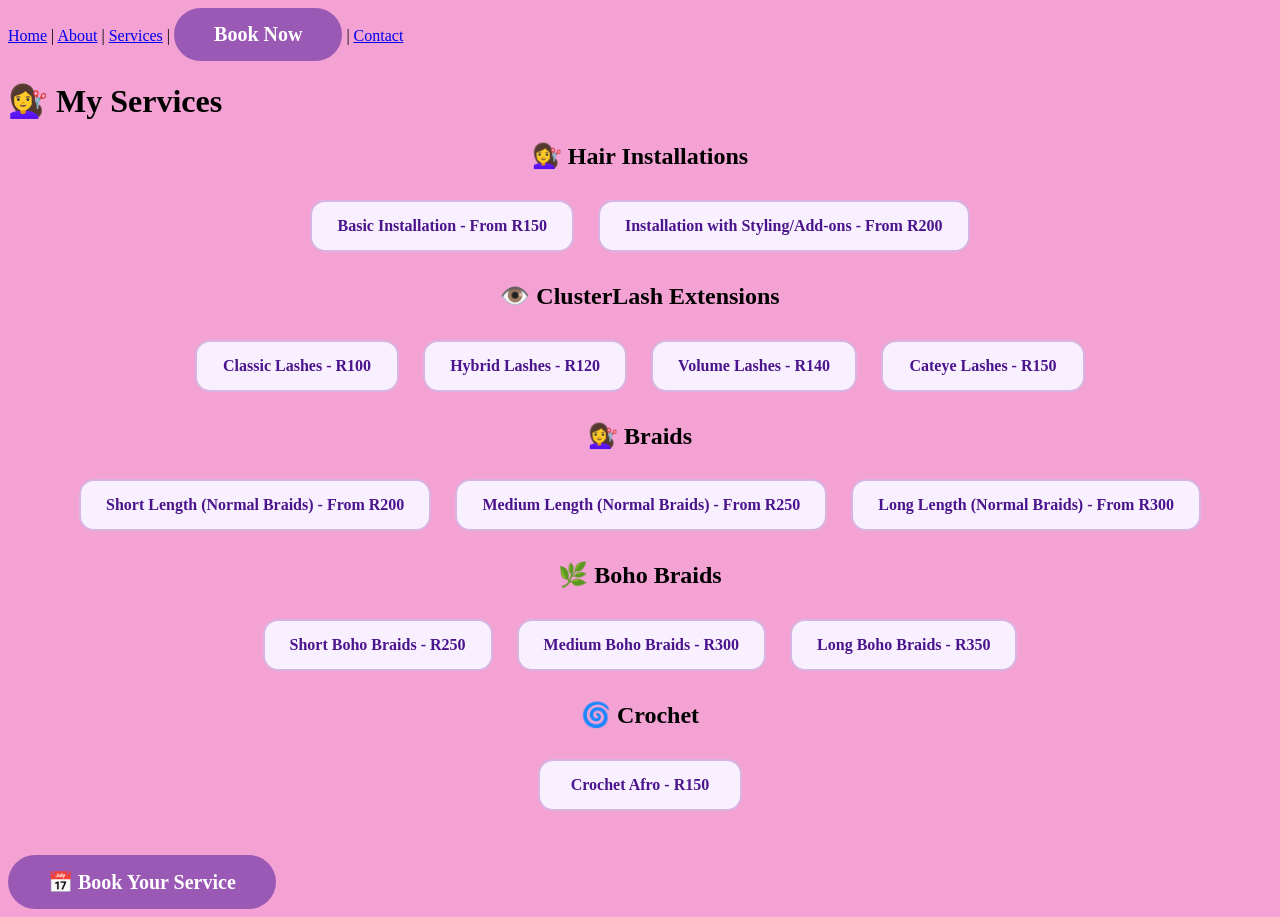
==== services.html @ 902be84c "Javascript" ====
<!DOCTYPE html>
<html>
<head>
    <title>Services - Connie's Beauty Studio</title>
    <link rel="stylesheet" href="styles.css">
</head>
<body>

    <!-- Navigation -->
    <nav>
        <a href="index.html">Home</a> |
        <a href="about.html">About</a> |
        <a href="services.html">Services</a> |
        <a href="booking.html" class="book-btn">Book Now</a> |
        <a href="contact.html">Contact</a>
    </nav>

    <!-- Page Content -->
    <h1>💇‍♀️ My Services</h1>

    <!-- HAIR INSTALLATIONS -->
    <h2>💇‍♀️ Hair Installations</h2>
    <ul>
        <li>Basic Installation - From R150</li>
        <li>Installation with Styling/Add-ons - From R200</li>
    </ul>

    <!-- LASHES -->
    <h2>👁️ ClusterLash Extensions</h2>
    <ul>
        <li>Classic Lashes - R100</li>
        <li>Hybrid Lashes - R120</li>
        <li>Volume Lashes - R140</li>
        <li>Cateye Lashes - R150</li>
    </ul>

    <!-- BRAIDS -->
    <h2>💇‍♀️ Braids</h2>
    <ul>
        <li>Short Length (Normal Braids) - From R200</li>
        <li>Medium Length (Normal Braids) - From R250</li>
        <li>Long Length (Normal Braids) - From R300</li>
    </ul>

    <!-- BOHO BRAIDS -->
    <h2>🌿 Boho Braids</h2>
    <ul>
        <li>Short Boho Braids - R250</li>
        <li>Medium Boho Braids - R300</li>
        <li>Long Boho Braids - R350</li>
    </ul>

    <!-- CROCHET -->
    <h2>🌀 Crochet</h2>
    <ul>
        <li>Crochet Afro - R150</li>
    </ul>

    <br>
    <a href="booking.html" class="book-btn">📅 Book Your Service</a>

</body>
</html>
---- styles.css ----
header{background-color: rgb(224, 116, 224);
    text-align:center
   }

.slogan{
H1{
    color:rgba(8, 0, 7, 0.936);
    font-size: 30px;
    font-weight:bold;
    text-align:center;
    border: radius 10px;
    text-shadow: 0px 0px 20px rgb(8, 7, 0.936)
}
     p{
        color:rgb(79, 3, 79);
        font-style:italic;
        font-size: 16px;
     } 
}
 

 .welcome-section{
    text-align: center;
    font-size: 18px;
    color: #444;
    max-width: 700px;
    margin: 0 auto;
    line-height: 1.8;

 }

h2{
    text-align:center;
}
body{
    background-color:lab(75.9% 35.99 -11.95);
    background-image: horizontal-gradient(to right, #ff00cc, #333399);
    background-size:cover;

    
}


p{
    text-align: center;
    font-size: 18px;
    color: #444;
    max-width: 700px;
    margin: 0 auto;
    line-height: 1.8;
}
.service-container {
    display: flex;
    justify-content: center;
    gap: 25px;
    p{color: yellow;
    }
}

img{
    border: 4px solid #4A148C;
    border-radius: 10px;
}

.service-box {
    text-align: center;
    width: 200px;
}

/* Style the link as a button */
.book-btn {
    display: inline-block;
    background-color: #9B59B6;
    color: white;
    padding: 15px 40px;
    text-decoration: none;
    border-radius: 30px;
    font-size: 20px;
    font-weight: bold;
    text-align: center;
}
.booking{
    text-align: center;
}
.book-btn:hover {
    background-color: #7B1FA2;
    transform: scale(1.05);
}

li {
    list-style: none;
    font-size: 18px;
    padding: 10px 0;
    color: #4A148C;
    font-weight: bold;
}

/* Center the title */
h6 {
    text-align: center;
    color: #4A148C;
    font-size: 20px; 
}

/* Style the container */
ul {
    list-style: none;
    padding: 0;
    text-align: center;
}

/* Style each reason */
li {
    display: inline-block;
    padding: 15px 25px;
    margin: 10px;
    background-color: #f9f0ff;
    border: 2px solid #D8B4E2;
    border-radius: 15px;
    font-size: 16px;
    color: #4A148C;
    font-weight: bold;
    min-width: 150px;
}

@media (max-width: 600px) {

    /* Make images fit the screen */
    img {
        width: 100%;
        height: auto;
    }

    /* Stack the services vertically */
    .service-container {
        flex-direction: column;
        align-items: center;
    }

    /* Make the button full-width */
    .book-btn {
        display: block;
        text-align: center;
        width: 80%;
        margin: 0 auto;
    }

    /* Make navigation links stack */
    nav {
        display: flex;
        flex-direction: column;
        text-align: center;
        gap: 5px;
    }

    /* Stop horizontal scrolling */
    body {
        overflow-x: hidden;
    }
}
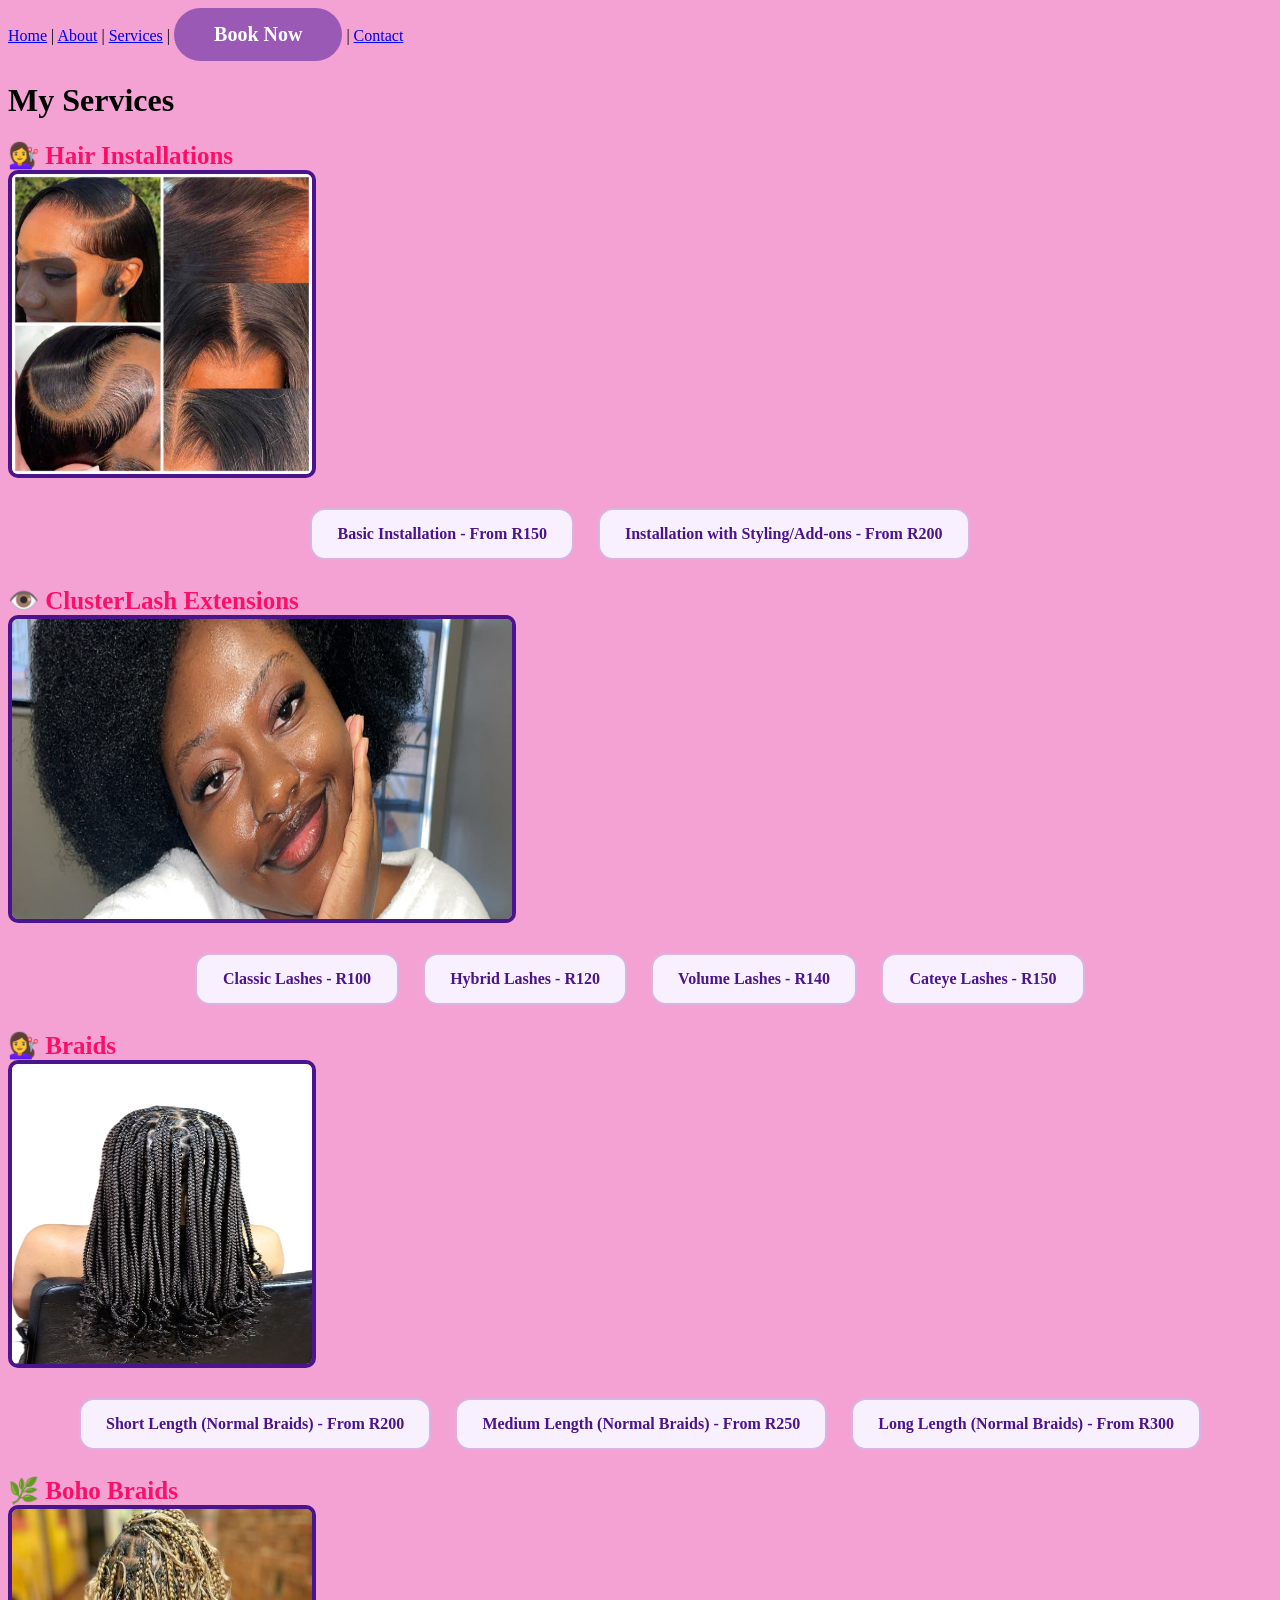
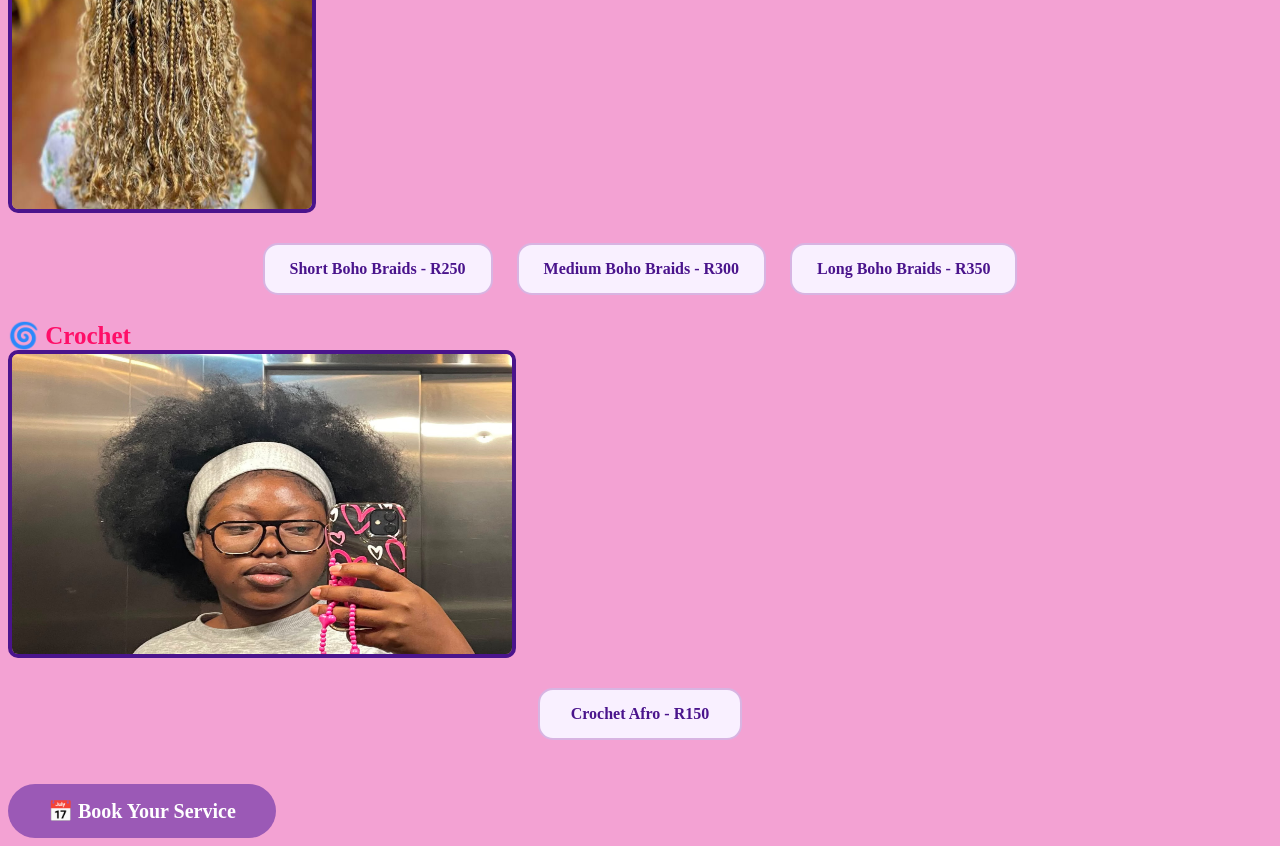
==== commit 9dbc112c: "images addition" ====
--- a/services.html
+++ b/services.html
@@ -16,17 +16,19 @@
     </nav>
 
     <!-- Page Content -->
-    <h1>💇‍♀️ My Services</h1>
+    <h1>My Services</h1>
 
     <!-- HAIR INSTALLATIONS -->
-    <h2>💇‍♀️ Hair Installations</h2>
+    <h7>💇‍♀️ Hair Installations</h7>
+   <br> <img src="images/wig-baby-hair-customization.jpg" alt="Hair Installations" width="300" height="300">
     <ul>
         <li>Basic Installation - From R150</li>
         <li>Installation with Styling/Add-ons - From R200</li>
     </ul>
 
     <!-- LASHES -->
-    <h2>👁️ ClusterLash Extensions</h2>
+    <h7>👁️ ClusterLash Extensions</h7>
+    <br><img src="images/WhatsApp Image 2026-07-15 at 08.00.11.jpeg" alt="Lash Extensions" width="500" height="300">
     <ul>
         <li>Classic Lashes - R100</li>
         <li>Hybrid Lashes - R120</li>
@@ -35,7 +37,8 @@
     </ul>
 
     <!-- BRAIDS -->
-    <h2>💇‍♀️ Braids</h2>
+    <h7>💇‍♀️ Braids</h7>
+   <br> <img src="images/bohemian-braids-two.png" alt="Braids" width="300" height="300">
     <ul>
         <li>Short Length (Normal Braids) - From R200</li>
         <li>Medium Length (Normal Braids) - From R250</li>
@@ -43,7 +46,8 @@
     </ul>
 
     <!-- BOHO BRAIDS -->
-    <h2>🌿 Boho Braids</h2>
+    <h7>🌿 Boho Braids</h7>
+   <br> <img src="images/blonde-braids-e1757504232457-850x708.jpg" alt="Boho Braids" width="300" height="300">
     <ul>
         <li>Short Boho Braids - R250</li>
         <li>Medium Boho Braids - R300</li>
@@ -51,7 +55,8 @@
     </ul>
 
     <!-- CROCHET -->
-    <h2>🌀 Crochet</h2>
+    <h7>🌀 Crochet</h7>
+    <br><img src="images/WhatsApp Image 2026-07-15 at 07.58.19.jpeg" alt="Crochet" width="500" height="300">
     <ul>
         <li>Crochet Afro - R150</li>
     </ul>
--- a/styles.css
+++ b/styles.css
@@ -157,4 +157,12 @@
     body {
         overflow-x: hidden;
     }
+}
+
+h7{
+    color:rgba(255, 4, 96, 0.936);
+    font-size: 25px;
+    font-weight:bold;
+    text-align:top left;
+    border: radius 10px;
 }
